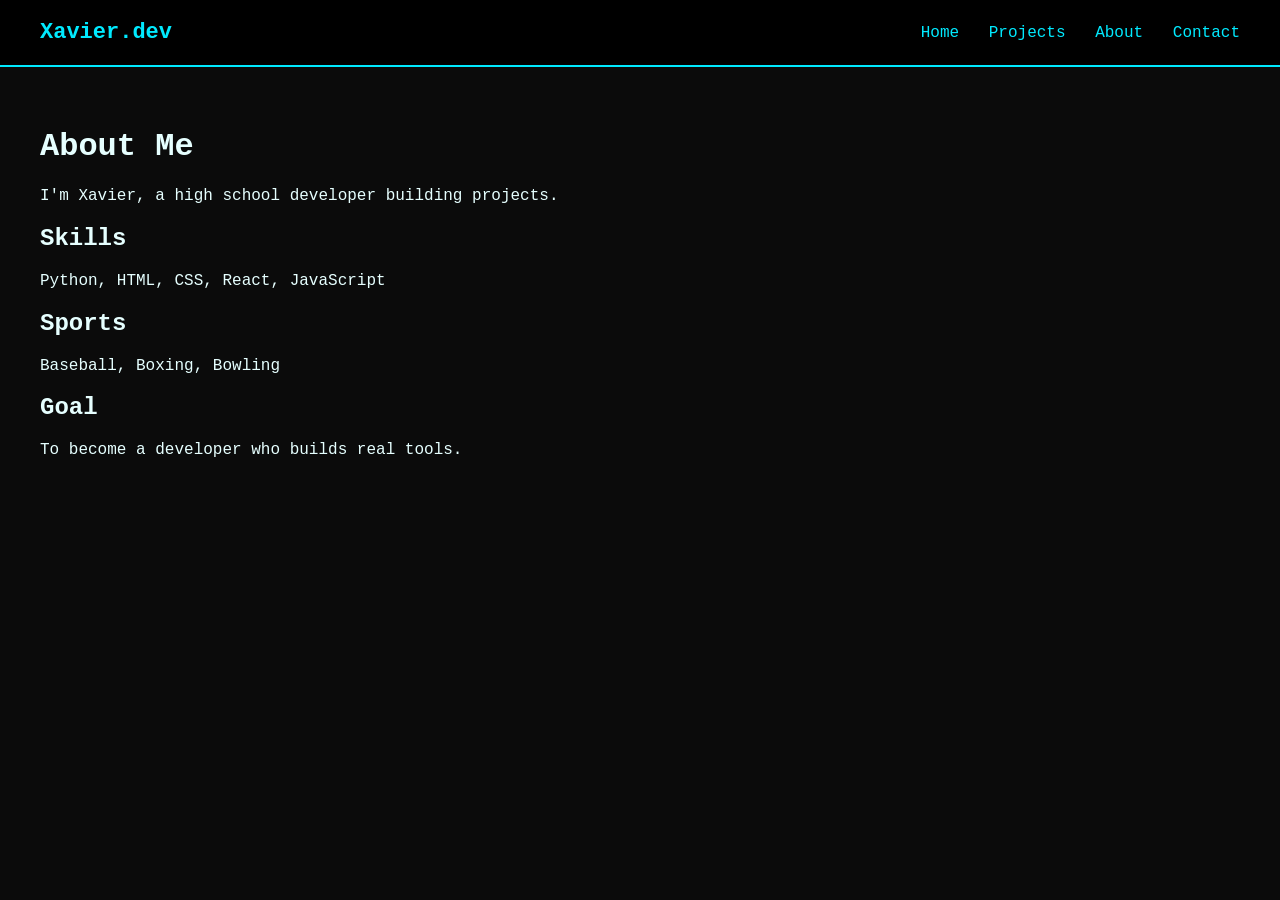
==== about.html @ aa1ecc5c "Add initial website structure with About, Contact, Projects, and Index pages" ====
<!DOCTYPE html>
<html>
<head>
<title>About</title>
<link rel="stylesheet" href="style.css">
</head>

<body>

<div class="navbar">
<div class="logo">Xavier.dev</div>

<div class="nav-links">
<a href="index.html">Home</a>
<a href="projects.html">Projects</a>
<a href="about.html">About</a>
<a href="contact.html">Contact</a>
</div>
</div>

<div class="container">

<h1>About Me</h1>

<p>I'm Xavier, a high school developer building projects.</p>

<h2>Skills</h2>
<p>Python, HTML, CSS, React, JavaScript</p>

<h2>Sports</h2>
<p>Baseball, Boxing, Bowling</p>

<h2>Goal</h2>
<p>To become a developer who builds real tools.</p>

</div>

</body>
</html>
---- style.css ----
body{
background:#0b0b0b;
color:#e6ffff;
font-family:Courier New, monospace;
margin:0;
}

/* NAVBAR */

.navbar{
display:flex;
justify-content:space-between;
align-items:center;
padding:20px 40px;
background:#000;
border-bottom:2px solid #00eaff;
}

.logo{
font-size:22px;
font-weight:bold;
color:#00eaff;
}

.nav-links a{
margin-left:20px;
color:#00eaff;
text-decoration:none;
}

.nav-links a:hover{
color:white;
}

/* CONTENT */

.container{
padding:40px;
}

/* PROJECT GRID */

.project-grid{
display:grid;
grid-template-columns:repeat(auto-fit,minmax(300px,1fr));
gap:25px;
}

.project-card{
border:1px solid #00eaff;
background:#000;
padding:20px;
transition:.3s;
color:white;
}

.project-card:hover{
box-shadow:0 0 10px #00eaff;
transform:translateY(-5px);
}

/* BUTTONS */

button{
background:none;
border:1px solid #00eaff;
color:#00eaff;
padding:8px 15px;
margin-right:10px;
cursor:pointer;
}

button:hover{
background:#00eaff;
color:black;
}
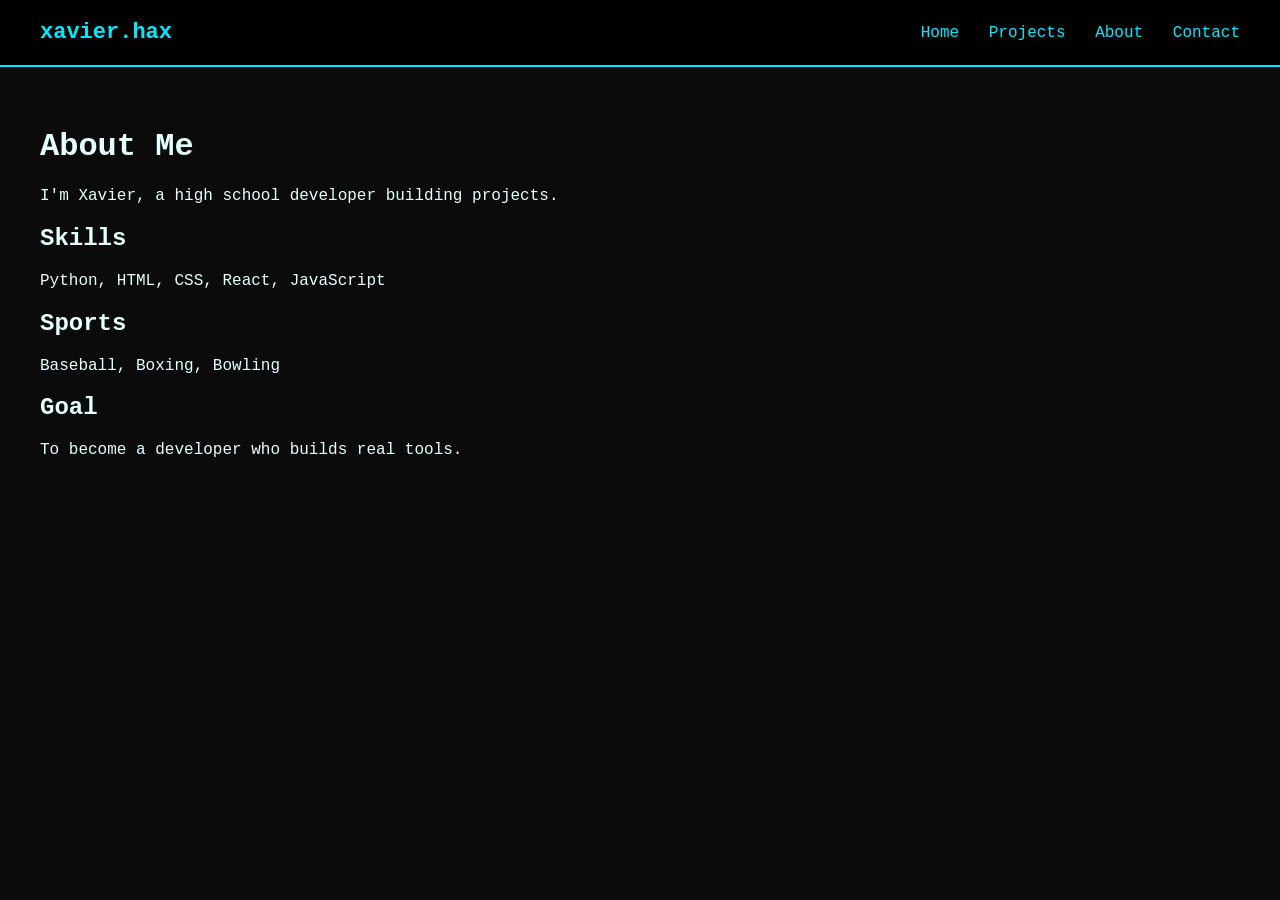
==== commit ce4fdca8: "Updated the navbar logo and fixed alignment in all of the html files" ====
--- a/about.html
+++ b/about.html
@@ -1,39 +1,32 @@
 <!DOCTYPE html>
 <html>
-<head>
-<title>About</title>
-<link rel="stylesheet" href="style.css">
-</head>
+    <head>
+        <title>About</title>
+        <link rel="stylesheet" href="style.css">
+    </head>
+    <body>
+        <div class="navbar">
+            <div class="logo">
+                xavier.hax
+            </div>
 
-<body>
+            <div class="nav-links">
+                <a href="index.html">Home</a>
+                <a href="projects.html">Projects</a>
+                <a href="about.html">About</a>
+                <a href="contact.html">Contact</a>
+            </div>
+        </div>
 
-<div class="navbar">
-<div class="logo">Xavier.dev</div>
-
-<div class="nav-links">
-<a href="index.html">Home</a>
-<a href="projects.html">Projects</a>
-<a href="about.html">About</a>
-<a href="contact.html">Contact</a>
-</div>
-</div>
-
-<div class="container">
-
-<h1>About Me</h1>
-
-<p>I'm Xavier, a high school developer building projects.</p>
-
-<h2>Skills</h2>
-<p>Python, HTML, CSS, React, JavaScript</p>
-
-<h2>Sports</h2>
-<p>Baseball, Boxing, Bowling</p>
-
-<h2>Goal</h2>
-<p>To become a developer who builds real tools.</p>
-
-</div>
-
-</body>
+        <div class="container">
+            <h1>About Me</h1>
+            <p>I'm Xavier, a high school developer building projects.</p>
+            <h2>Skills</h2>
+            <p>Python, HTML, CSS, React, JavaScript</p>
+            <h2>Sports</h2>
+            <p>Baseball, Boxing, Bowling</p>
+            <h2>Goal</h2>
+            <p>To become a developer who builds real tools.</p>
+        </div>
+    </body>
 </html>
